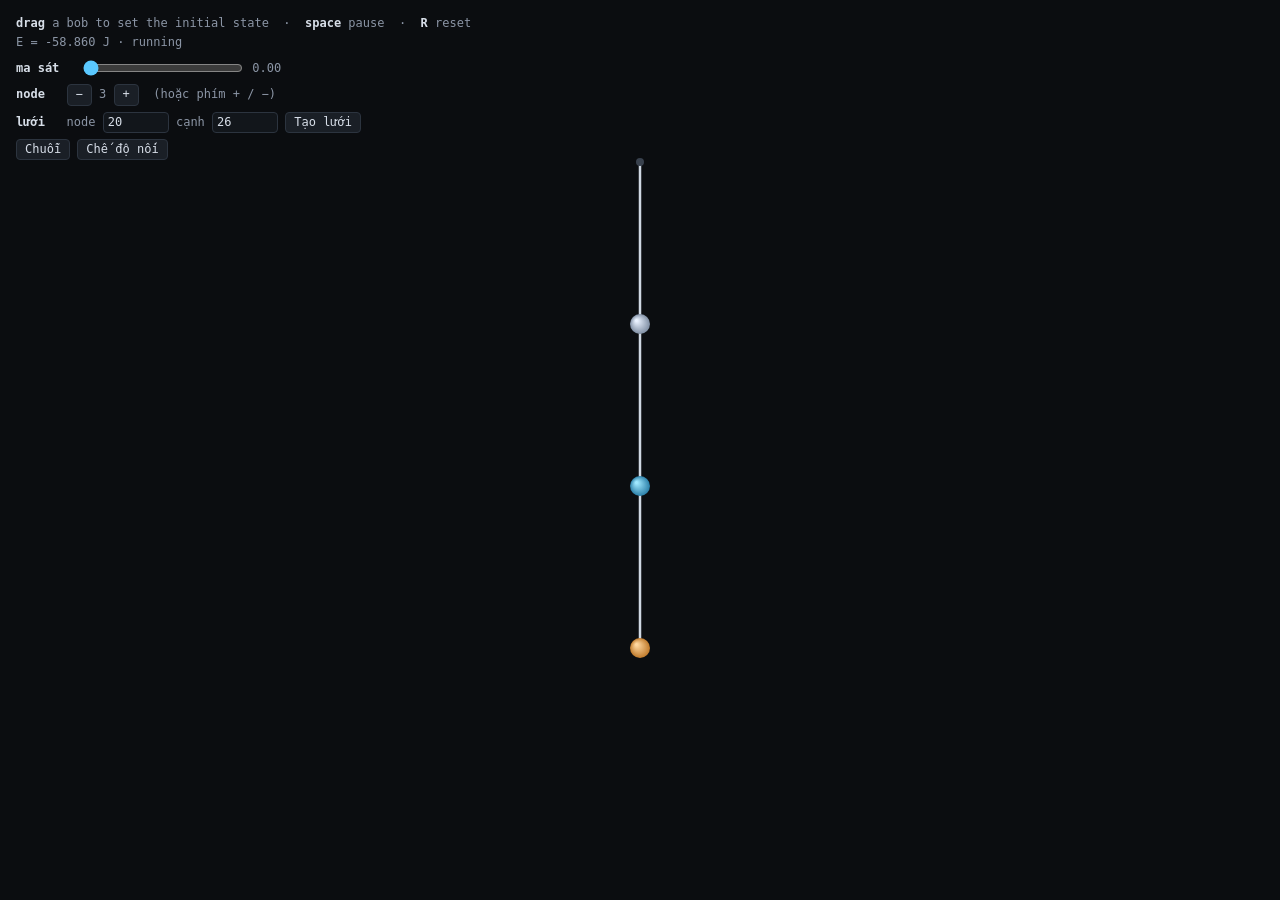
==== tripple/index.html @ 1658d552 "first physics" ====
<!doctype html>
<html lang="en">
<head>
<meta charset="utf-8">
<meta name="viewport" content="width=device-width,initial-scale=1">
<title>Triple Pendulum</title>
<style>
  html, body { margin: 0; height: 100%; background: #0b0d10; overflow: hidden; }
  canvas { display: block; touch-action: none; cursor: grab; }
  canvas.dragging { cursor: grabbing; }
  #hud {
    position: fixed; top: 14px; left: 16px;
    font: 12px/1.6 ui-monospace, SFMono-Regular, Menlo, monospace;
    color: #8b95a5; user-select: none; pointer-events: none;
  }
  #hud b { color: #d7dee8; font-weight: 600; }
  #friction-row { margin-top: 6px; pointer-events: auto; }
  #friction { vertical-align: middle; width: 160px; accent-color: #5ac8ff; cursor: pointer; }
  #links-row { margin-top: 6px; pointer-events: auto; }
  #links-row button {
    font: inherit; color: #d7dee8; background: #1a1f26;
    border: 1px solid #2c343f; border-radius: 4px;
    padding: 0 8px; cursor: pointer;
  }
  #links-row button:disabled { opacity: 0.4; cursor: default; }
  #net-row { margin-top: 6px; pointer-events: auto; }
  #net-row input {
    font: inherit; width: 56px; color: #d7dee8; background: #12161b;
    border: 1px solid #2c343f; border-radius: 4px; padding: 0 4px;
  }
  #net-row button {
    font: inherit; color: #d7dee8; background: #1a1f26;
    border: 1px solid #2c343f; border-radius: 4px;
    padding: 0 8px; cursor: pointer;
  }
  #link-row { margin-top: 6px; pointer-events: auto; }
  #link-row button {
    font: inherit; color: #d7dee8; background: #1a1f26;
    border: 1px solid #2c343f; border-radius: 4px;
    padding: 0 8px; cursor: pointer;
  }
  #link-row button.on { border-color: #5ac8ff; color: #5ac8ff; }
  #link-hint { max-width: 420px; color: #ffd79f; white-space: normal; }
</style>
</head>
<body>
<canvas id="c"></canvas>
<div id="hud">
  <b>drag</b> a bob to set the initial state &nbsp;·&nbsp; <b>space</b> pause &nbsp;·&nbsp; <b>R</b> reset<br>
  <span id="energy"></span>
  <div id="friction-row">
    <b>ma sát</b> &nbsp;
    <input type="range" id="friction" min="0" max="2" step="0.01" value="0">
    <span id="friction-val">0.00</span>
  </div>
  <div id="links-row">
    <b>node</b> &nbsp;
    <button id="less">−</button>
    <span id="links-val">3</span>
    <button id="more">+</button>
    &nbsp;(hoặc phím + / −)
  </div>
  <div id="net-row">
    <b>lưới</b> &nbsp;
    node <input type="number" id="net-n" min="2" max="100" value="20">
    cạnh <input type="number" id="net-e" min="19" max="31" value="26">
    <button id="net">Tạo lưới</button>
  </div>
  <div id="link-row">
    <button id="chain">Chuỗi</button>
    <button id="linkmode">Chế độ nối</button>
  </div>
  <div id="link-hint"></div>
</div>
<script src="app.js"></script>
</body>
</html>
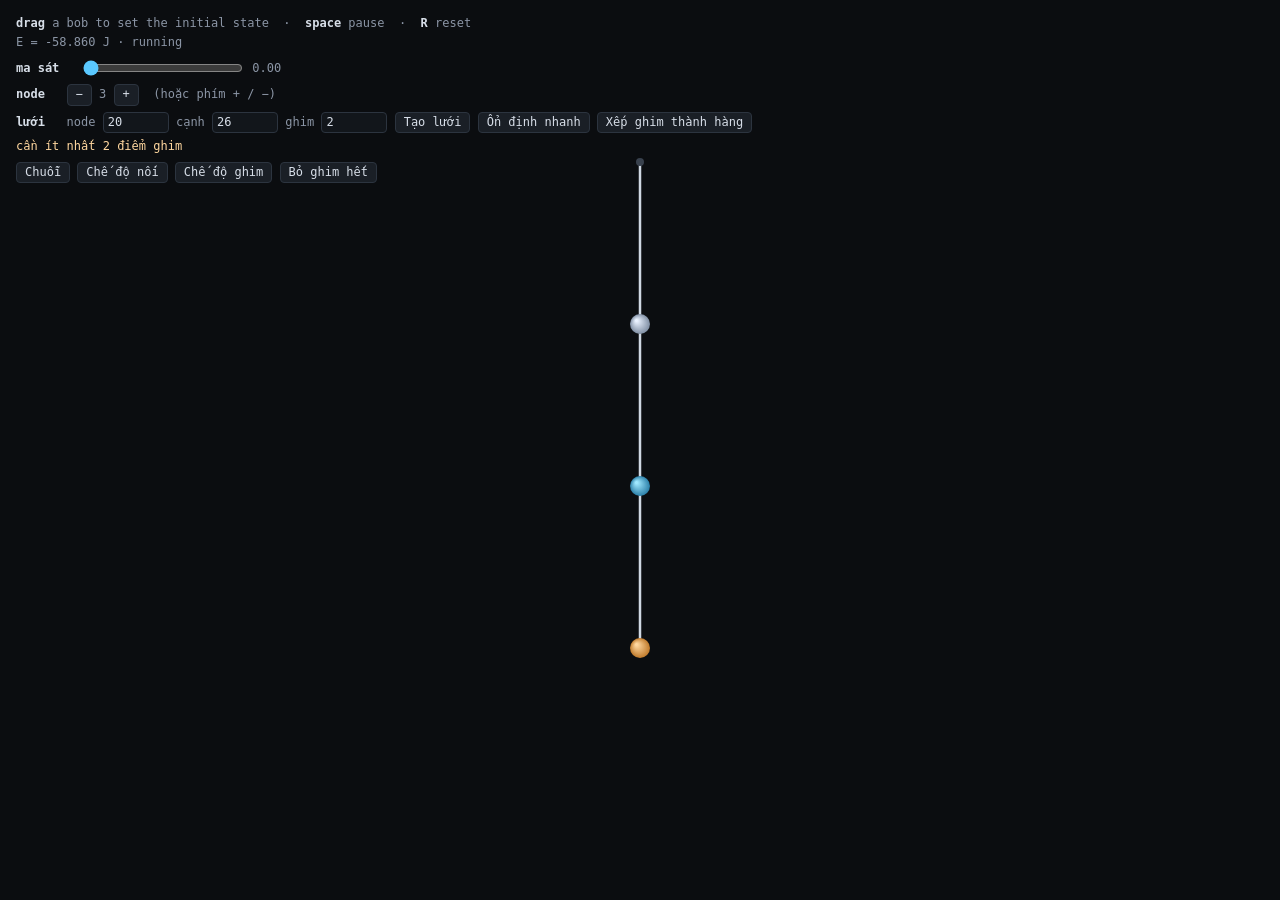
==== commit b06f65b4: "Lagrange net simulation: random grids, pins, shortest pin path - Rod constraints solved with Lagrang" ====
--- a/tripple/index.html
+++ b/tripple/index.html
@@ -50,7 +50,7 @@
   <span id="energy"></span>
   <div id="friction-row">
     <b>ma sát</b> &nbsp;
-    <input type="range" id="friction" min="0" max="2" step="0.01" value="0">
+    <input type="range" id="friction" min="0" max="10" step="0.01" value="0">
     <span id="friction-val">0.00</span>
   </div>
   <div id="links-row">
@@ -62,13 +62,19 @@
   </div>
   <div id="net-row">
     <b>lưới</b> &nbsp;
-    node <input type="number" id="net-n" min="2" max="100" value="20">
-    cạnh <input type="number" id="net-e" min="19" max="31" value="26">
+    node <input type="number" id="net-n" min="2" max="200" value="20">
+    cạnh <input type="number" id="net-e" min="19" max="200" value="26">
+    ghim <input type="number" id="net-p" min="0" max="200" value="2">
     <button id="net">Tạo lưới</button>
+    <button id="settle">Ổn định nhanh</button>
+    <button id="arrange">Xếp ghim thành hàng</button>
   </div>
+  <div id="path-info" style="color:#ffd79f;margin-top:4px"></div>
   <div id="link-row">
     <button id="chain">Chuỗi</button>
     <button id="linkmode">Chế độ nối</button>
+    <button id="pinmode">Chế độ ghim</button>
+    <button id="clearpins">Bỏ ghim hết</button>
   </div>
   <div id="link-hint"></div>
 </div>
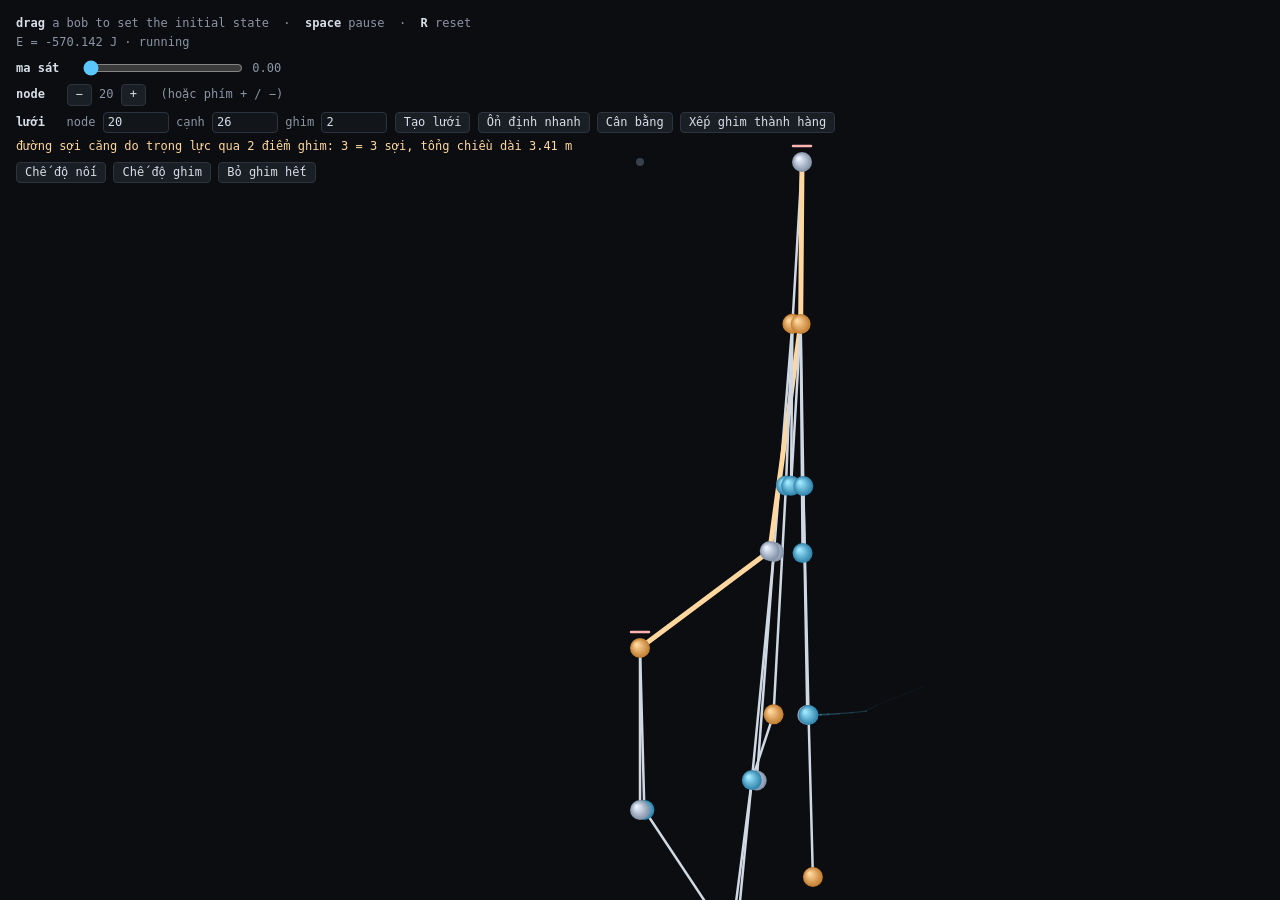
==== commit c55cde9f: "Static equilibrium solver as default mode - Relaxation: descend under gravity, then project taut str" ====
--- a/tripple/index.html
+++ b/tripple/index.html
@@ -67,11 +67,11 @@
     ghim <input type="number" id="net-p" min="0" max="200" value="2">
     <button id="net">Tạo lưới</button>
     <button id="settle">Ổn định nhanh</button>
+    <button id="relax">Cân bằng</button>
     <button id="arrange">Xếp ghim thành hàng</button>
   </div>
   <div id="path-info" style="color:#ffd79f;margin-top:4px"></div>
   <div id="link-row">
-    <button id="chain">Chuỗi</button>
     <button id="linkmode">Chế độ nối</button>
     <button id="pinmode">Chế độ ghim</button>
     <button id="clearpins">Bỏ ghim hết</button>
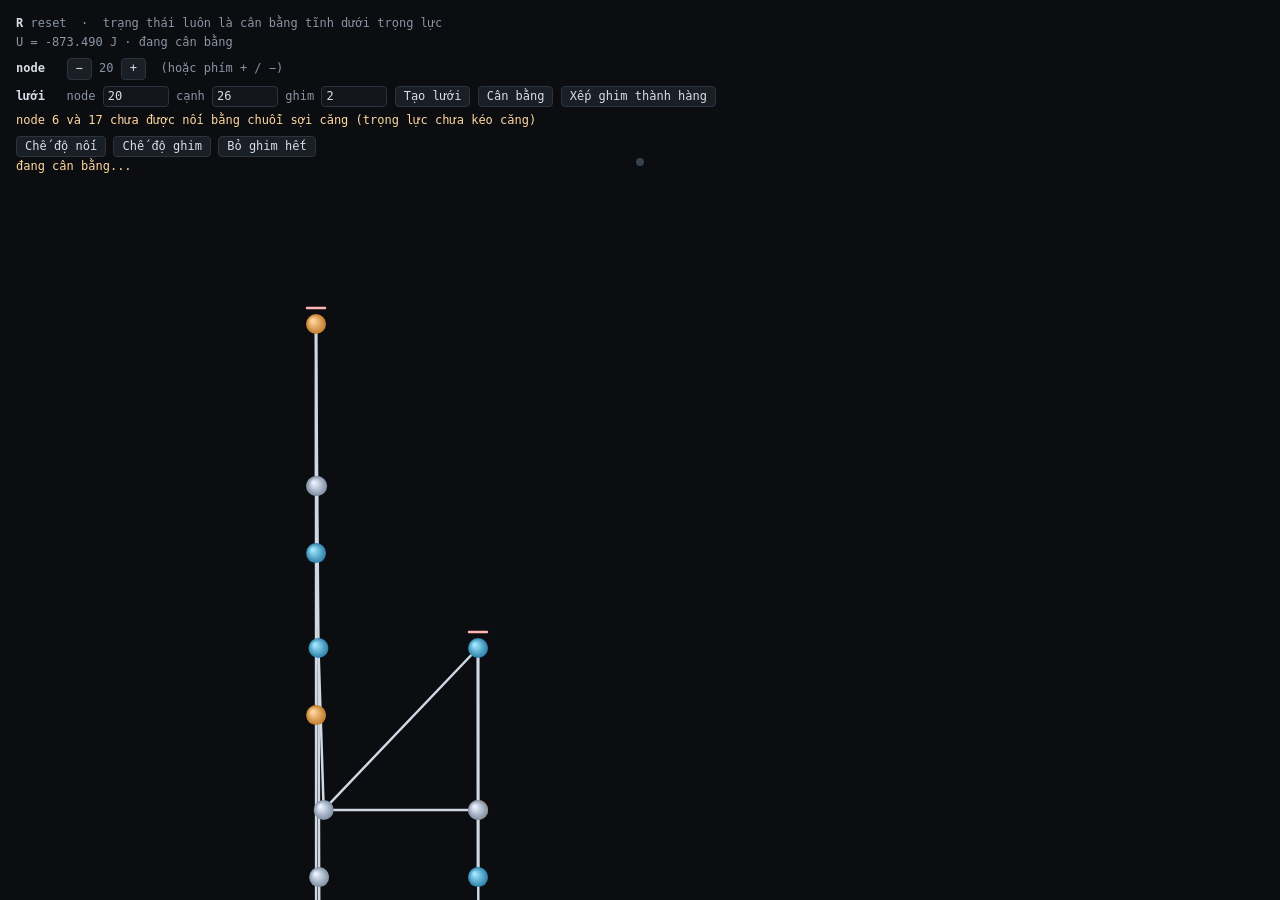
==== commit 566bd7e3: "Remove dynamics and friction; equilibrium only Drop the Lagrange/Verlet simulation (substep, velocit" ====
--- a/tripple/index.html
+++ b/tripple/index.html
@@ -6,16 +6,13 @@
 <title>Triple Pendulum</title>
 <style>
   html, body { margin: 0; height: 100%; background: #0b0d10; overflow: hidden; }
-  canvas { display: block; touch-action: none; cursor: grab; }
-  canvas.dragging { cursor: grabbing; }
+  canvas { display: block; touch-action: none; }
   #hud {
     position: fixed; top: 14px; left: 16px;
     font: 12px/1.6 ui-monospace, SFMono-Regular, Menlo, monospace;
     color: #8b95a5; user-select: none; pointer-events: none;
   }
   #hud b { color: #d7dee8; font-weight: 600; }
-  #friction-row { margin-top: 6px; pointer-events: auto; }
-  #friction { vertical-align: middle; width: 160px; accent-color: #5ac8ff; cursor: pointer; }
   #links-row { margin-top: 6px; pointer-events: auto; }
   #links-row button {
     font: inherit; color: #d7dee8; background: #1a1f26;
@@ -46,13 +43,8 @@
 <body>
 <canvas id="c"></canvas>
 <div id="hud">
-  <b>drag</b> a bob to set the initial state &nbsp;·&nbsp; <b>space</b> pause &nbsp;·&nbsp; <b>R</b> reset<br>
+  <b>R</b> reset &nbsp;·&nbsp; trạng thái luôn là cân bằng tĩnh dưới trọng lực<br>
   <span id="energy"></span>
-  <div id="friction-row">
-    <b>ma sát</b> &nbsp;
-    <input type="range" id="friction" min="0" max="10" step="0.01" value="0">
-    <span id="friction-val">0.00</span>
-  </div>
   <div id="links-row">
     <b>node</b> &nbsp;
     <button id="less">−</button>
@@ -66,7 +58,6 @@
     cạnh <input type="number" id="net-e" min="19" max="200" value="26">
     ghim <input type="number" id="net-p" min="0" max="200" value="2">
     <button id="net">Tạo lưới</button>
-    <button id="settle">Ổn định nhanh</button>
     <button id="relax">Cân bằng</button>
     <button id="arrange">Xếp ghim thành hàng</button>
   </div>
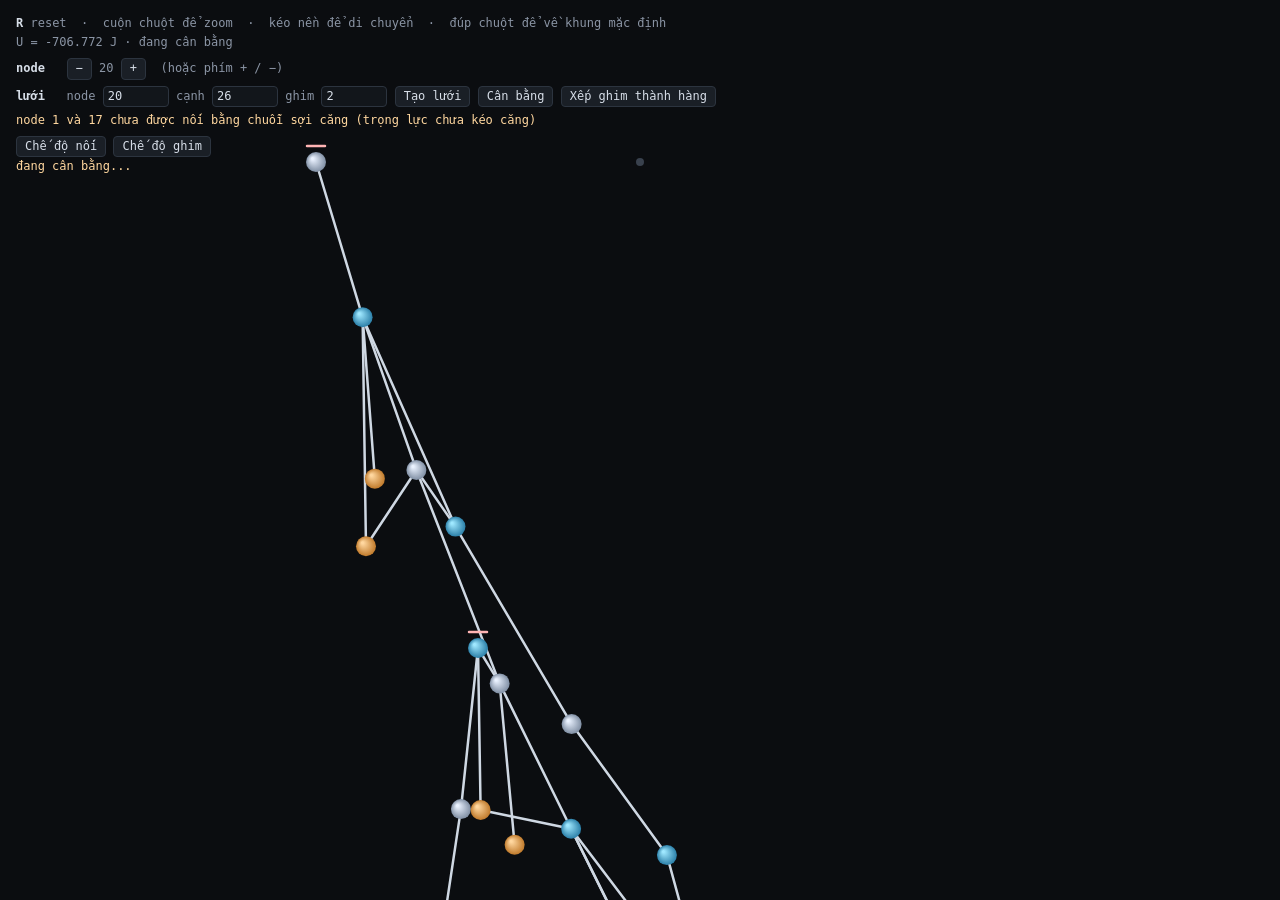
==== commit 780fa11b: "Add zoom and pan; remove "Bỏ ghim hết" button - Mouse wheel zooms about the cursor (0.25x–8x); bobs " ====
--- a/tripple/index.html
+++ b/tripple/index.html
@@ -6,7 +6,8 @@
 <title>Triple Pendulum</title>
 <style>
   html, body { margin: 0; height: 100%; background: #0b0d10; overflow: hidden; }
-  canvas { display: block; touch-action: none; }
+  canvas { display: block; touch-action: none; cursor: grab; }
+  canvas.dragging { cursor: grabbing; }
   #hud {
     position: fixed; top: 14px; left: 16px;
     font: 12px/1.6 ui-monospace, SFMono-Regular, Menlo, monospace;
@@ -43,7 +44,7 @@
 <body>
 <canvas id="c"></canvas>
 <div id="hud">
-  <b>R</b> reset &nbsp;·&nbsp; trạng thái luôn là cân bằng tĩnh dưới trọng lực<br>
+  <b>R</b> reset &nbsp;·&nbsp; cuộn chuột để zoom &nbsp;·&nbsp; kéo nền để di chuyển &nbsp;·&nbsp; đúp chuột để về khung mặc định<br>
   <span id="energy"></span>
   <div id="links-row">
     <b>node</b> &nbsp;
@@ -65,7 +66,6 @@
   <div id="link-row">
     <button id="linkmode">Chế độ nối</button>
     <button id="pinmode">Chế độ ghim</button>
-    <button id="clearpins">Bỏ ghim hết</button>
   </div>
   <div id="link-hint"></div>
 </div>
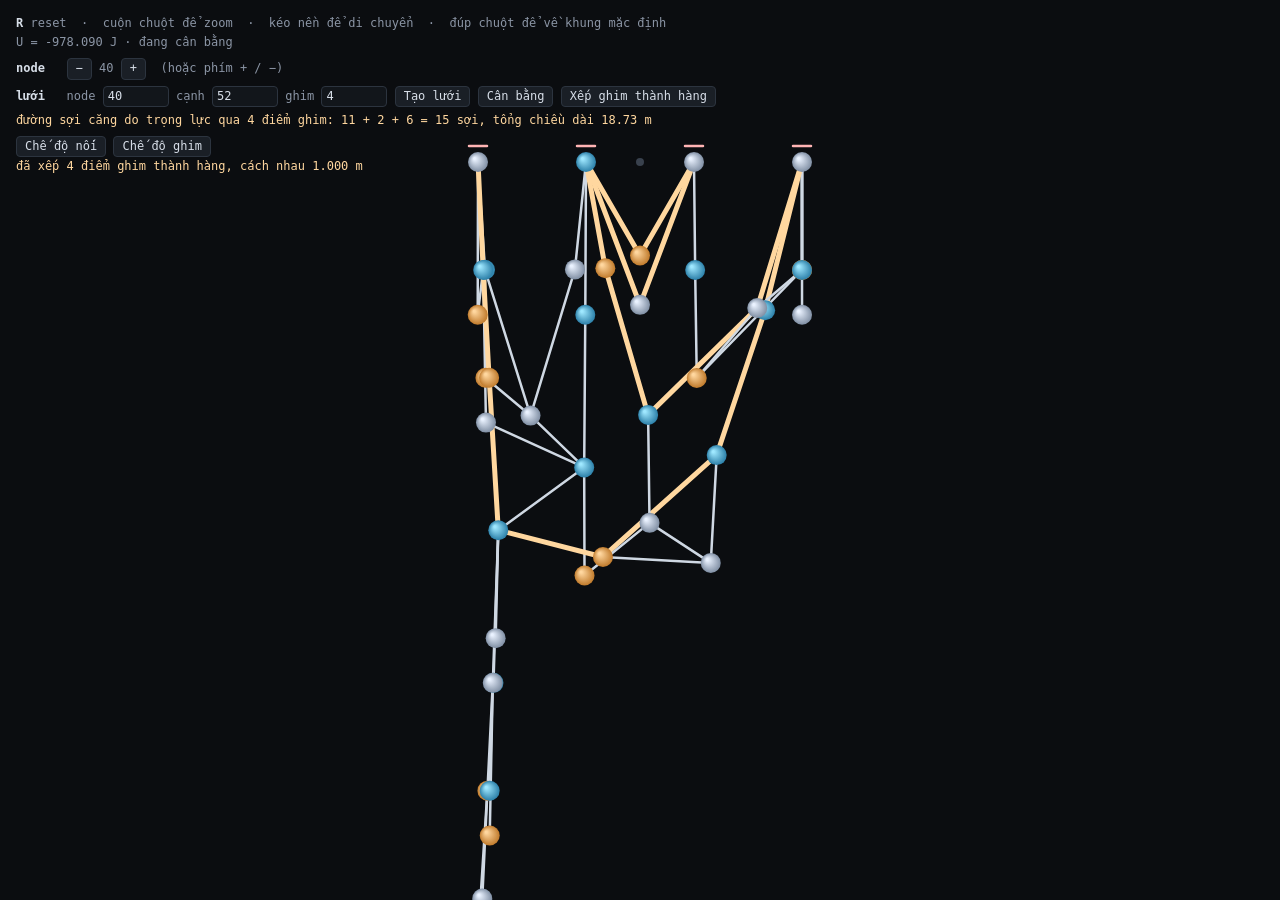
==== commit 23ff13bf: "Default grid: 40 nodes, 4 pins arranged in a row - Default grid is 40 nodes / 52 rods / 4 pins (inpu" ====
--- a/tripple/index.html
+++ b/tripple/index.html
@@ -55,9 +55,9 @@
   </div>
   <div id="net-row">
     <b>lưới</b> &nbsp;
-    node <input type="number" id="net-n" min="2" max="200" value="20">
-    cạnh <input type="number" id="net-e" min="19" max="200" value="26">
-    ghim <input type="number" id="net-p" min="0" max="200" value="2">
+    node <input type="number" id="net-n" min="2" max="200" value="40">
+    cạnh <input type="number" id="net-e" min="39" max="200" value="52">
+    ghim <input type="number" id="net-p" min="0" max="200" value="4">
     <button id="net">Tạo lưới</button>
     <button id="relax">Cân bằng</button>
     <button id="arrange">Xếp ghim thành hàng</button>
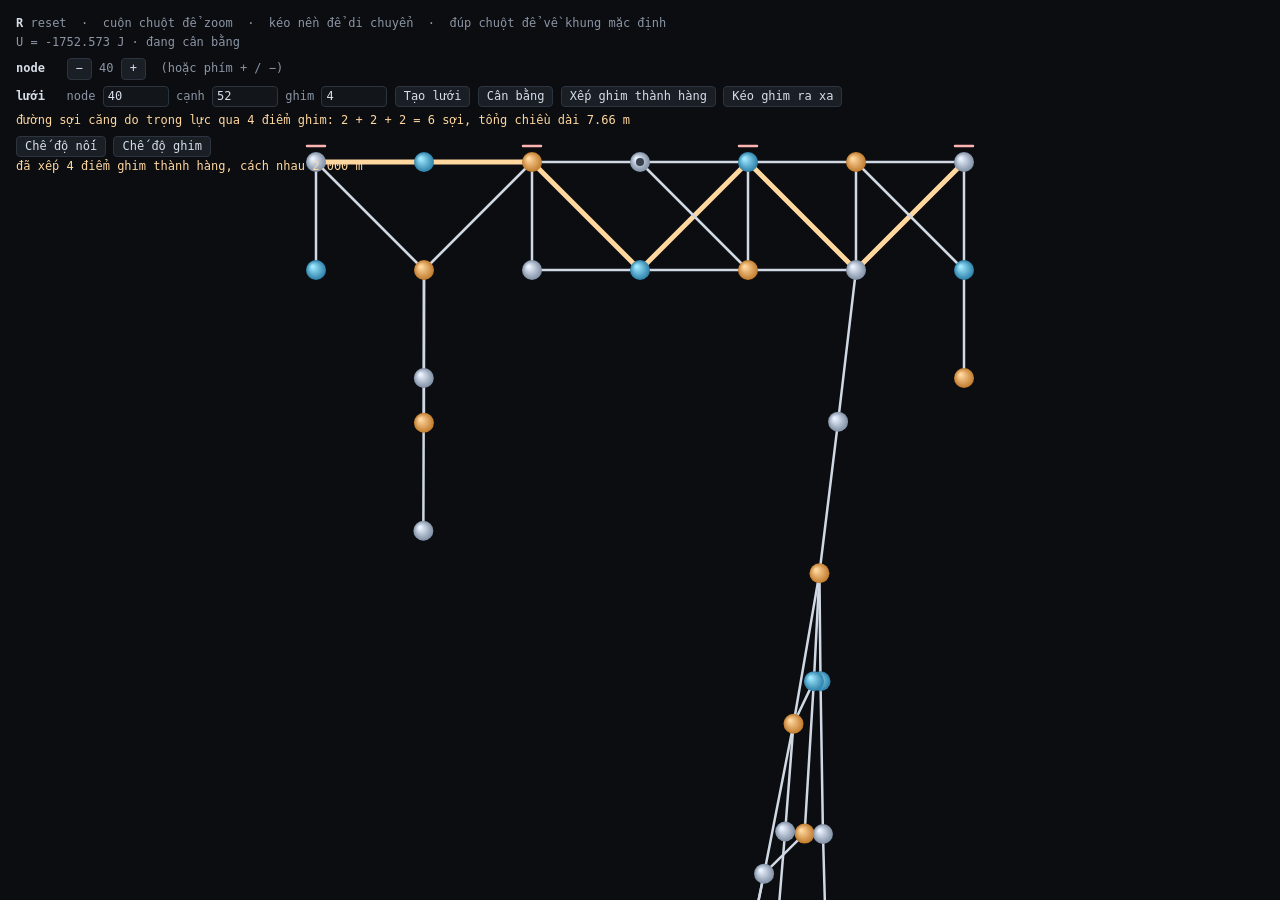
==== commit e00a3684: "Organize well" ====
--- a/tripple/index.html
+++ b/tripple/index.html
@@ -61,6 +61,7 @@
     <button id="net">Tạo lưới</button>
     <button id="relax">Cân bằng</button>
     <button id="arrange">Xếp ghim thành hàng</button>
+    <button id="spread">Kéo ghim ra xa</button>
   </div>
   <div id="path-info" style="color:#ffd79f;margin-top:4px"></div>
   <div id="link-row">
